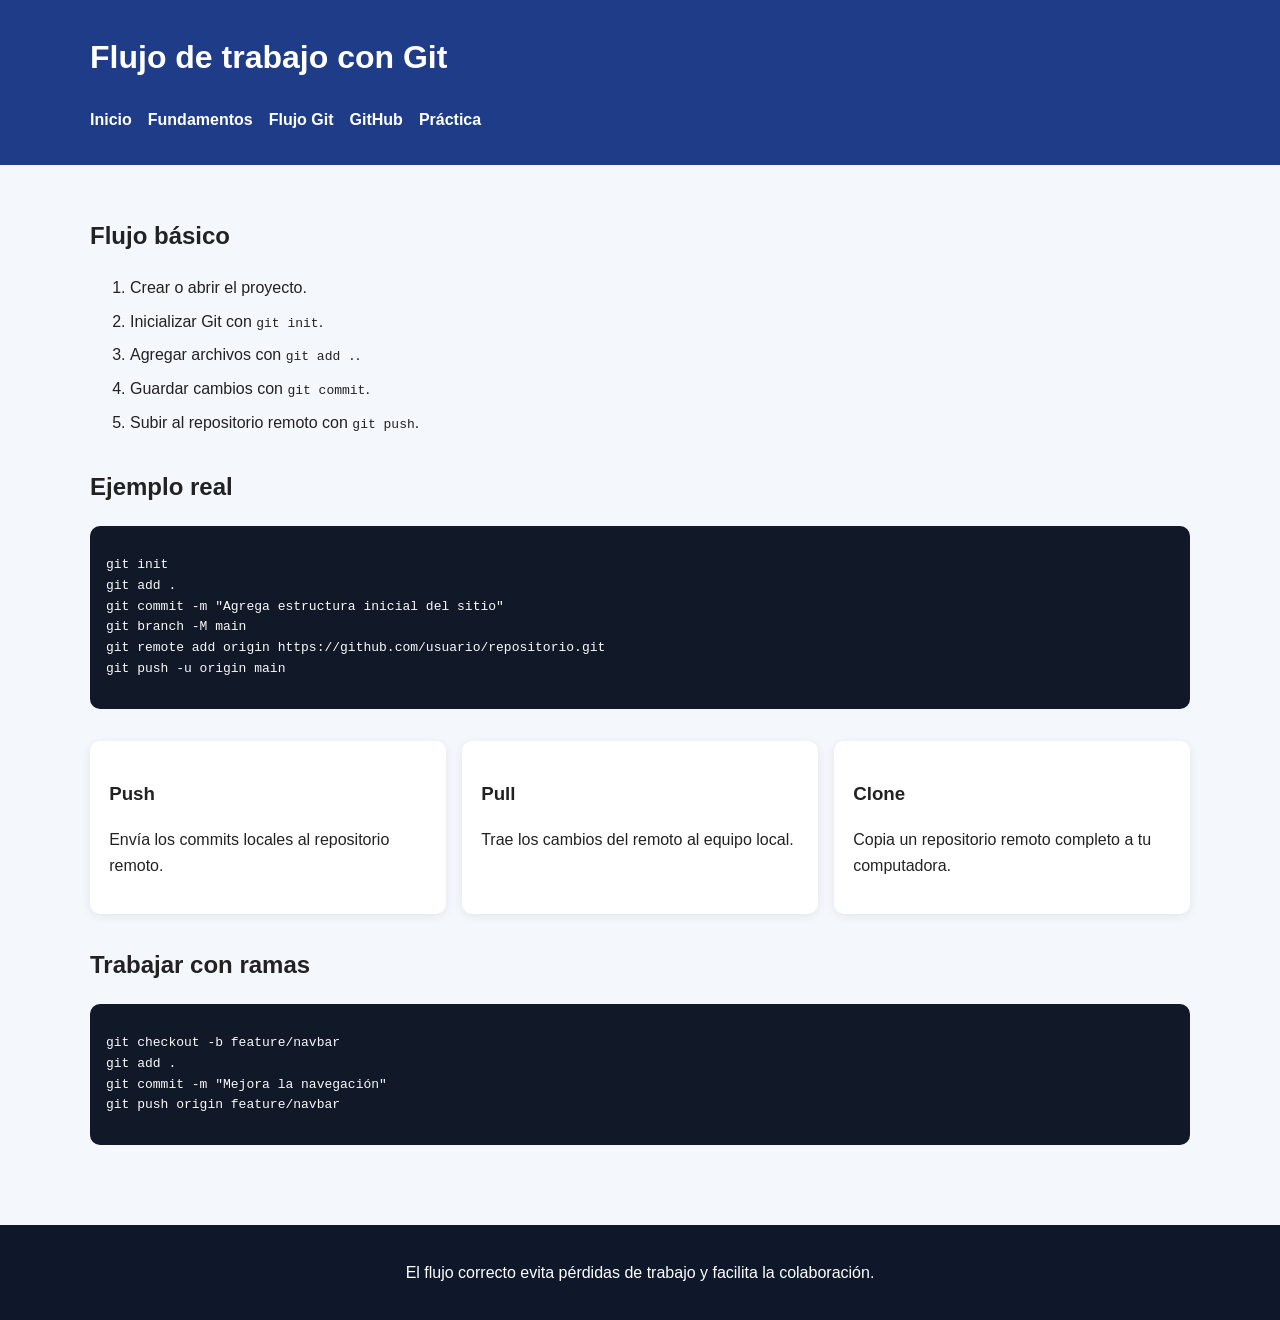
==== flujo.html @ 5489a62c "Codigo base del Proyecto" ====
<!DOCTYPE html>
<html lang="es">
<head>
  <meta charset="UTF-8">
  <meta name="viewport" content="width=device-width, initial-scale=1.0">
  <title>Flujo de trabajo con Git</title>
  <link rel="stylesheet" href="styles.css">
</head>
<body>
  <header class="site-header">
    <div class="container">
      <h1>Flujo de trabajo con Git</h1>
      <nav>
        <ul class="nav-list">
          <li><a href="index.html">Inicio</a></li>
          <li><a href="fundamentos.html">Fundamentos</a></li>
          <li><a href="flujo.html">Flujo Git</a></li>
          <li><a href="github.html">GitHub</a></li>
          <li><a href="practica.html">Práctica</a></li>
        </ul>
      </nav>
    </div>
  </header>

  <main class="container">
    <section>
      <h2>Flujo básico</h2>
      <ol class="content-list">
        <li>Crear o abrir el proyecto.</li>
        <li>Inicializar Git con <code>git init</code>.</li>
        <li>Agregar archivos con <code>git add .</code>.</li>
        <li>Guardar cambios con <code>git commit</code>.</li>
        <li>Subir al repositorio remoto con <code>git push</code>.</li>
      </ol>
    </section>

    <section>
      <h2>Ejemplo real</h2>
      <div class="code-block">
        <pre><code>git init
git add .
git commit -m "Agrega estructura inicial del sitio"
git branch -M main
git remote add origin https://github.com/usuario/repositorio.git
git push -u origin main</code></pre>
      </div>
    </section>

    <section class="grid">
      <article class="card">
        <h3>Push</h3>
        <p>Envía los commits locales al repositorio remoto.</p>
      </article>

      <article class="card">
        <h3>Pull</h3>
        <p>Trae los cambios del remoto al equipo local.</p>
      </article>

      <article class="card">
        <h3>Clone</h3>
        <p>Copia un repositorio remoto completo a tu computadora.</p>
      </article>
    </section>

    <section>
      <h2>Trabajar con ramas</h2>
      <div class="code-block">
        <pre><code>git checkout -b feature/navbar
git add .
git commit -m "Mejora la navegación"
git push origin feature/navbar</code></pre>
      </div>
    </section>
  </main>

  <footer class="site-footer">
    <div class="container">
      <p>El flujo correcto evita pérdidas de trabajo y facilita la colaboración.</p>
    </div>
  </footer>
</body>
</html>
---- styles.css ----
* {
  box-sizing: border-box;
}

body {
  margin: 0;
  font-family: Arial, Helvetica, sans-serif;
  line-height: 1.6;
  color: #222;
  background-color: #f4f7fb;
}

.container {
  width: 90%;
  max-width: 1100px;
  margin: 0 auto;
}

.site-header {
  background-color: #1f3c88;
  color: #fff;
  padding: 2rem 0;
}

.site-header h1 {
  margin: 0 0 0.5rem;
}

.subtitle {
  max-width: 760px;
}

.nav-list {
  list-style: none;
  padding: 0;
  margin: 1.5rem 0 0;
  display: flex;
  flex-wrap: wrap;
  gap: 1rem;
}

.nav-list a {
  color: #fff;
  text-decoration: none;
  font-weight: bold;
}

.nav-list a:hover {
  text-decoration: underline;
}

main {
  padding: 2rem 0 3rem;
}

.hero,
section {
  margin-bottom: 2rem;
}

.grid {
  display: grid;
  grid-template-columns: repeat(auto-fit, minmax(220px, 1fr));
  gap: 1rem;
}

.card {
  background-color: #fff;
  padding: 1.2rem;
  border-radius: 10px;
  box-shadow: 0 2px 10px rgba(0, 0, 0, 0.08);
}

.button {
  display: inline-block;
  margin-top: 1rem;
  background-color: #1f3c88;
  color: #fff;
  text-decoration: none;
  padding: 0.8rem 1.2rem;
  border-radius: 6px;
}

.button:hover {
  background-color: #162d66;
}

.content-list li {
  margin-bottom: 0.5rem;
}

.code-block {
  background-color: #111827;
  color: #f9fafb;
  padding: 1rem;
  border-radius: 10px;
  overflow-x: auto;
}

table {
  width: 100%;
  border-collapse: collapse;
  background-color: #fff;
}

th,
td {
  border: 1px solid #d1d5db;
  padding: 0.9rem;
  text-align: left;
}

th {
  background-color: #e5ecff;
}

.callout {
  background-color: #fff8db;
  border-left: 6px solid #f0c419;
  padding: 1rem;
  border-radius: 8px;
}

.site-footer {
  background-color: #0f172a;
  color: #fff;
  padding: 1.2rem 0;
  text-align: center;
}
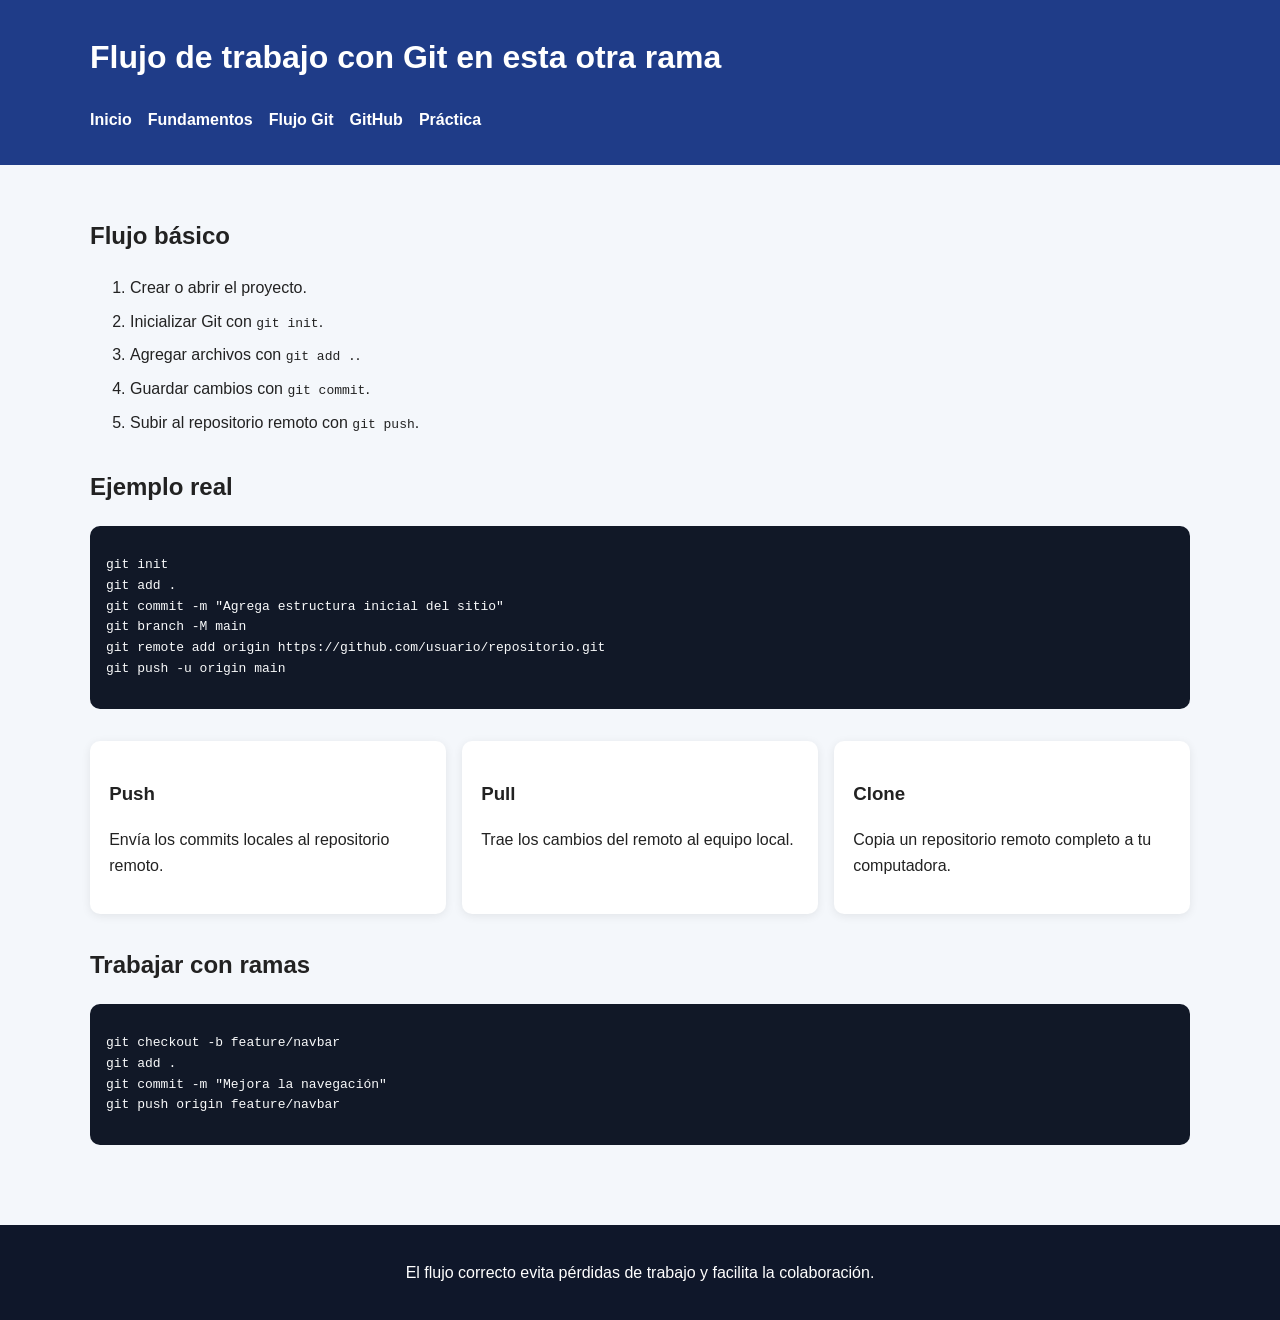
==== commit f0717a4c: "mi primer commit en la otra rama" ====
--- a/flujo.html
+++ b/flujo.html
@@ -1,83 +1,86 @@
-<!DOCTYPE html>
+<!doctype html>
 <html lang="es">
-<head>
-  <meta charset="UTF-8">
-  <meta name="viewport" content="width=device-width, initial-scale=1.0">
-  <title>Flujo de trabajo con Git</title>
-  <link rel="stylesheet" href="styles.css">
-</head>
-<body>
-  <header class="site-header">
-    <div class="container">
-      <h1>Flujo de trabajo con Git</h1>
-      <nav>
-        <ul class="nav-list">
-          <li><a href="index.html">Inicio</a></li>
-          <li><a href="fundamentos.html">Fundamentos</a></li>
-          <li><a href="flujo.html">Flujo Git</a></li>
-          <li><a href="github.html">GitHub</a></li>
-          <li><a href="practica.html">Práctica</a></li>
-        </ul>
-      </nav>
-    </div>
-  </header>
+  <head>
+    <meta charset="UTF-8" />
+    <meta name="viewport" content="width=device-width, initial-scale=1.0" />
+    <title>Flujo de trabajo con Git</title>
+    <link rel="stylesheet" href="styles.css" />
+  </head>
+  <body>
+    <header class="site-header">
+      <div class="container">
+        <h1>Flujo de trabajo con Git en esta otra rama</h1>
+        <nav>
+          <ul class="nav-list">
+            <li><a href="index.html">Inicio</a></li>
+            <li><a href="fundamentos.html">Fundamentos</a></li>
+            <li><a href="flujo.html">Flujo Git</a></li>
+            <li><a href="github.html">GitHub</a></li>
+            <li><a href="practica.html">Práctica</a></li>
+          </ul>
+        </nav>
+      </div>
+    </header>
 
-  <main class="container">
-    <section>
-      <h2>Flujo básico</h2>
-      <ol class="content-list">
-        <li>Crear o abrir el proyecto.</li>
-        <li>Inicializar Git con <code>git init</code>.</li>
-        <li>Agregar archivos con <code>git add .</code>.</li>
-        <li>Guardar cambios con <code>git commit</code>.</li>
-        <li>Subir al repositorio remoto con <code>git push</code>.</li>
-      </ol>
-    </section>
+    <main class="container">
+      <section>
+        <h2>Flujo básico</h2>
+        <ol class="content-list">
+          <li>Crear o abrir el proyecto.</li>
+          <li>Inicializar Git con <code>git init</code>.</li>
+          <li>Agregar archivos con <code>git add .</code>.</li>
+          <li>Guardar cambios con <code>git commit</code>.</li>
+          <li>Subir al repositorio remoto con <code>git push</code>.</li>
+        </ol>
+      </section>
 
-    <section>
-      <h2>Ejemplo real</h2>
-      <div class="code-block">
-        <pre><code>git init
+      <section>
+        <h2>Ejemplo real</h2>
+        <div class="code-block">
+          <pre><code>git init
 git add .
 git commit -m "Agrega estructura inicial del sitio"
 git branch -M main
 git remote add origin https://github.com/usuario/repositorio.git
 git push -u origin main</code></pre>
-      </div>
-    </section>
+        </div>
+      </section>
 
-    <section class="grid">
-      <article class="card">
-        <h3>Push</h3>
-        <p>Envía los commits locales al repositorio remoto.</p>
-      </article>
+      <section class="grid">
+        <article class="card">
+          <h3>Push</h3>
+          <p>Envía los commits locales al repositorio remoto.</p>
+        </article>
 
-      <article class="card">
-        <h3>Pull</h3>
-        <p>Trae los cambios del remoto al equipo local.</p>
-      </article>
+        <article class="card">
+          <h3>Pull</h3>
+          <p>Trae los cambios del remoto al equipo local.</p>
+        </article>
 
-      <article class="card">
-        <h3>Clone</h3>
-        <p>Copia un repositorio remoto completo a tu computadora.</p>
-      </article>
-    </section>
+        <article class="card">
+          <h3>Clone</h3>
+          <p>Copia un repositorio remoto completo a tu computadora.</p>
+        </article>
+      </section>
 
-    <section>
-      <h2>Trabajar con ramas</h2>
-      <div class="code-block">
-        <pre><code>git checkout -b feature/navbar
+      <section>
+        <h2>Trabajar con ramas</h2>
+        <div class="code-block">
+          <pre><code>git checkout -b feature/navbar
 git add .
 git commit -m "Mejora la navegación"
 git push origin feature/navbar</code></pre>
+        </div>
+      </section>
+    </main>
+
+    <footer class="site-footer">
+      <div class="container">
+        <p>
+          El flujo correcto evita pérdidas de trabajo y facilita la
+          colaboración.
+        </p>
       </div>
-    </section>
-  </main>
-
-  <footer class="site-footer">
-    <div class="container">
-      <p>El flujo correcto evita pérdidas de trabajo y facilita la colaboración.</p>
-    </div>
-  </footer>
-</body>
-</html>+    </footer>
+  </body>
+</html>
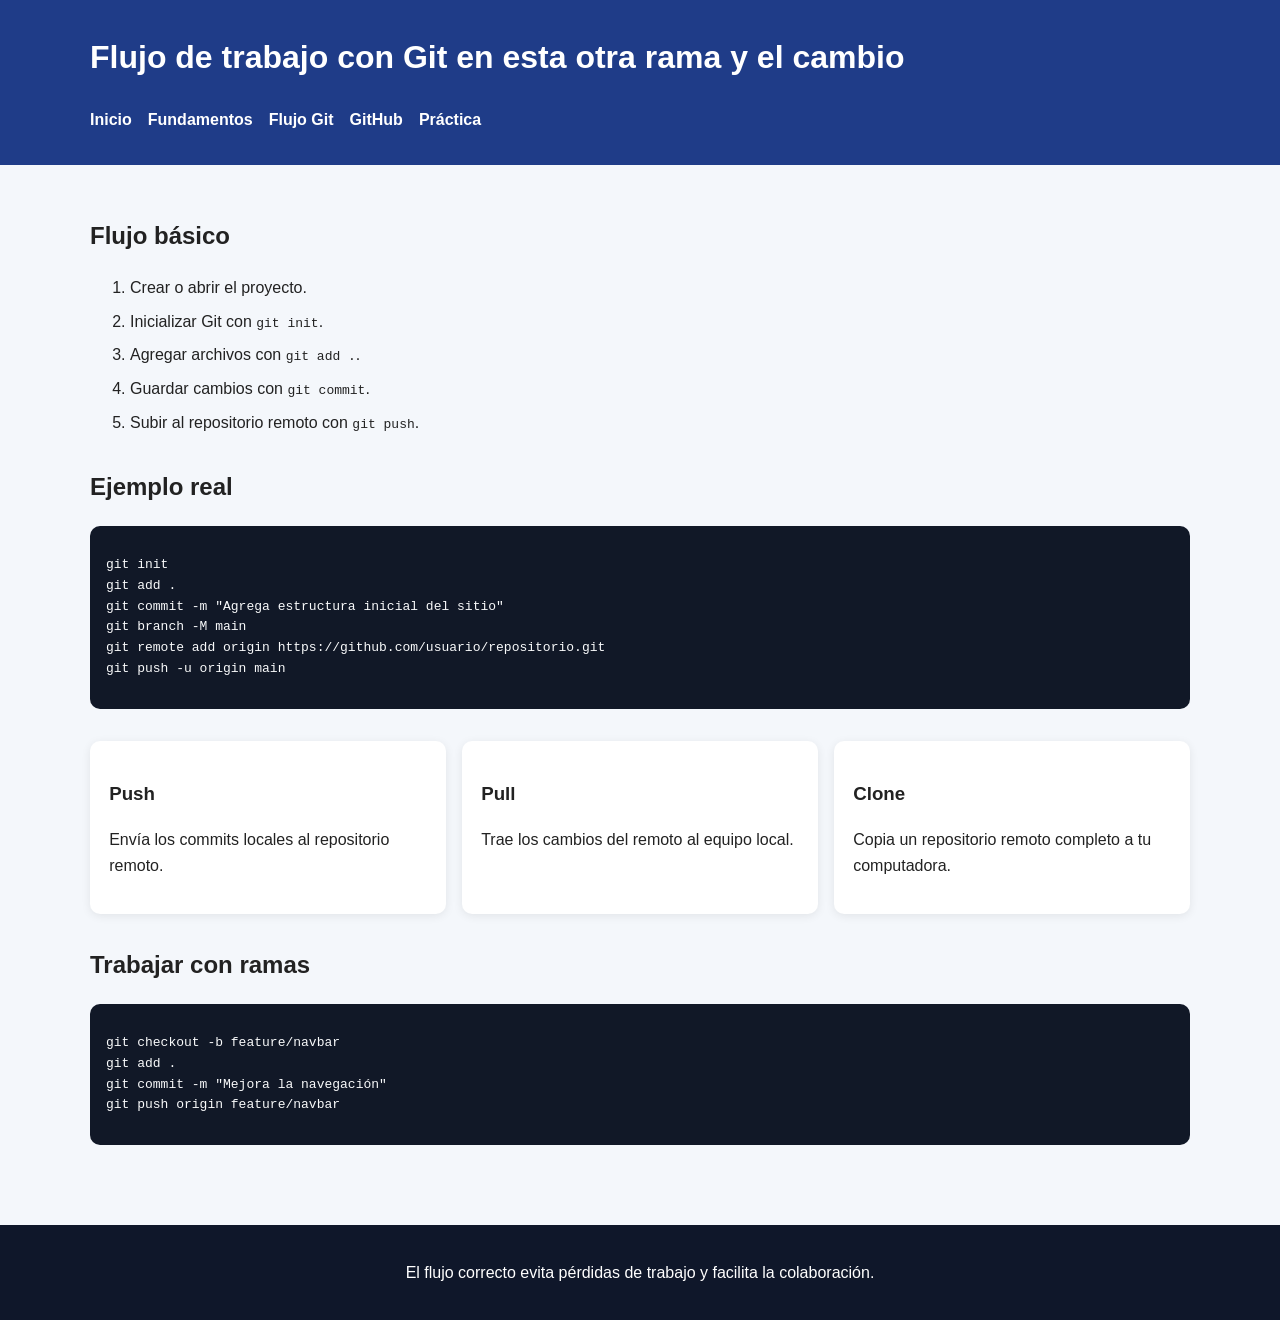
==== commit d3e07002: "mi otra modificacion" ====
--- a/flujo.html
+++ b/flujo.html
@@ -9,7 +9,7 @@
   <body>
     <header class="site-header">
       <div class="container">
-        <h1>Flujo de trabajo con Git en esta otra rama</h1>
+        <h1>Flujo de trabajo con Git en esta otra rama y el cambio</h1>
         <nav>
           <ul class="nav-list">
             <li><a href="index.html">Inicio</a></li>
